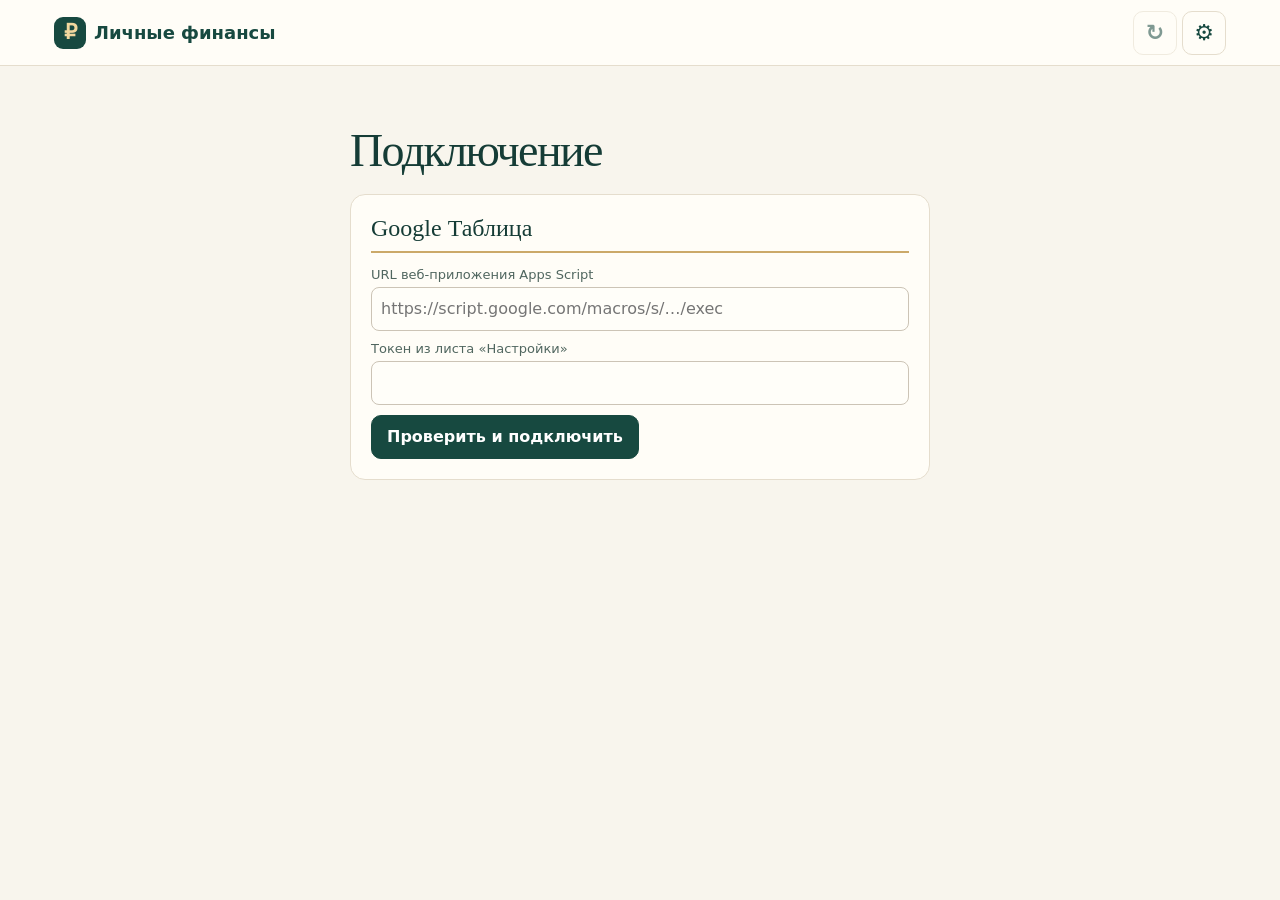
==== site/index.html @ c0ab0c20 "Build personal finance tracker" ====
<!doctype html>
<html lang="ru">
<head>
  <meta charset="utf-8">
  <meta name="viewport" content="width=device-width,initial-scale=1,viewport-fit=cover">
  <meta name="theme-color" content="#f8f5ed">
  <meta name="apple-mobile-web-app-capable" content="yes">
  <meta name="apple-mobile-web-app-status-bar-style" content="default">
  <meta name="apple-mobile-web-app-title" content="Личные финансы">
  <meta name="referrer" content="no-referrer">
  <link rel="manifest" href="./manifest.webmanifest">
  <link rel="apple-touch-icon" href="./assets/icons/apple.png">
  <link rel="icon" href="./assets/icons/icon-192.png">
  <link rel="stylesheet" href="./assets/styles.css">
  <title>Личные финансы</title>
  <script defer src="./vendor/papaparse.min.js"></script>
  <script defer src="./vendor/xlsx.full.min.js"></script>
  <script type="module" src="./js/app.mjs"></script>
</head>
<body>
  <header class="topbar">
    <div class="top-inner">
      <a href="#dashboard" class="brand"><span class="brand-icon" aria-hidden="true">₽</span> Личные финансы</a>
      <div class="top-actions">
        <span id="sync-status" role="status"></span>
        <button id="refresh" class="ghost" aria-label="Обновить" title="Обновить">↻</button>
        <button id="settings" class="ghost" aria-label="Настройки" title="Настройки">⚙</button>
      </div>
    </div>
  </header>
  <main id="app"></main>
  <nav id="nav" aria-label="Основная навигация" hidden></nav>
  <div id="notice" role="status" aria-live="polite" hidden></div>
  <noscript>Для работы приложения включите JavaScript.</noscript>
</body>
</html>
---- site/assets/styles.css ----
:root {
  color-scheme: light;
  --bg:#f8f5ed; --card:#fffdf7; --ink:#153c36; --dim:#50665f;
  --green:#174940; --gold:#b38a46; --line:#e5ddcd; --warn:#9c3f2d;
  font-family: system-ui, sans-serif;
  background:var(--bg);
  color:var(--ink);
}
* { box-sizing:border-box; }
[hidden] { display:none !important; }
body { margin:0; overscroll-behavior:none; }
html { overscroll-behavior:none; }
a { color:var(--green); }
button,input,select { font:inherit; font-size:16px; }
button,a,input,select { touch-action:manipulation; }
button,.button { display:inline-flex; align-items:center; justify-content:center; min-height:44px; padding:0 15px; border:1px solid var(--green); border-radius:10px; color:white; background:var(--green); text-decoration:none; cursor:pointer; font-weight:600; }
button:disabled { opacity:.55; cursor:wait; }
.secondary,.ghost { background:transparent; color:var(--green); border-color:var(--line); }
.ghost { width:44px; padding:0; font-size:22px; }
button:focus-visible,a:focus-visible,summary:focus-visible,input:focus-visible,select:focus-visible { outline:2px solid var(--gold); outline-offset:3px; }
.topbar { background:var(--card); border-bottom:1px solid var(--line); padding-top:env(safe-area-inset-top); }
.top-inner { min-height:65px; max-width:1200px; margin:auto; padding:0 max(14px,env(safe-area-inset-right)) 0 max(14px,env(safe-area-inset-left)); display:flex; align-items:center; justify-content:space-between; gap:6px; }
.brand { display:flex; align-items:center; gap:8px; text-decoration:none; font-size:15px; font-weight:750; min-height:44px; }
.brand-icon { display:grid; place-items:center; width:32px; height:32px; border-radius:9px; background:var(--green); color:#f1d79e; font-family:Georgia,serif; font-weight:700; font-size:21px; }
.top-actions { display:flex; align-items:center; gap:5px; }
#sync-status { color:var(--dim); font-size:11px; max-width:90px; text-align:right; }
main { max-width:1200px; margin:auto; padding:22px max(14px,env(safe-area-inset-right)) calc(105px + env(safe-area-inset-bottom)) max(14px,env(safe-area-inset-left)); }
h1,h2,h3,p { margin:0; }
h1,h2 { font-family:Georgia,serif; }
h1 { font-size:clamp(30px,5vw,46px); font-weight:500; letter-spacing:-.035em; line-height:1.08; }
h2 { font-size:24px; font-weight:500; }
h3 { font-size:17px; }
p { line-height:1.5; }
small,.muted { color:var(--dim); }
.heading { display:flex; gap:14px; flex-wrap:wrap; justify-content:space-between; align-items:center; margin-bottom:18px; }
.section { margin:16px 0; padding:16px; background:var(--card); border:1px solid var(--line); border-radius:15px; min-width:0; }
.section-title { margin-bottom:14px; padding-bottom:9px; border-bottom:2px solid #cba969; }
.grid,.kpis,.fields { display:grid; gap:12px; }
.grid,.fields { grid-template-columns:repeat(auto-fit,minmax(min(100%,240px),1fr)); }
.kpis { grid-template-columns:repeat(2,minmax(0,1fr)); margin:16px 0; }
.kpi { padding:14px; border:1px solid var(--line); border-radius:14px; background:var(--card); }
.kpi strong { font-size:clamp(17px,4.6vw,29px); font-variant-numeric:tabular-nums; display:block; margin-top:8px; overflow-wrap:anywhere; }
.kpi.primary { color:#fffcf0; background:var(--green); border-color:var(--green); }
.kpi.primary .muted { color:#dbe8da; }
.field { display:grid; gap:5px; min-width:0; font-size:13px; color:var(--dim); }
input:not([type=checkbox]),select { width:100%; min-height:44px; min-width:0; border:1px solid #ccc4b6; padding:8px 9px; border-radius:8px; color:var(--ink); background:#fffef9; }
input[type=checkbox] { width:19px; height:19px; accent-color:var(--green); }
.check { min-height:44px; display:flex; align-items:center; gap:7px; }
.fields + .actions,.section p + .actions { margin-top:14px; }
.actions { display:flex; align-items:center; flex-wrap:wrap; gap:8px; }
.stack { display:grid; gap:10px; }
.scroll { overflow-x:auto; overscroll-behavior-x:contain; }
table { border-collapse:collapse; width:100%; text-align:left; }
th,td { padding:10px 8px; border-bottom:1px solid var(--line); vertical-align:middle; }
th { font-size:12px; color:var(--dim); font-weight:650; }
td.money,th.money { text-align:right; white-space:nowrap; font-variant-numeric:tabular-nums; }
td.description { min-width:180px; overflow-wrap:anywhere; }
td select { min-width:175px; }
td input[type=number] { min-width:88px; }
tr.unclassified { background:#fff2cf; }
tr.over, .negative { color:var(--warn); }
summary { min-height:44px; display:list-item; align-content:center; cursor:pointer; }
.category { display:grid; grid-template-columns:minmax(0,1fr) auto auto; align-items:center; gap:8px; }
.subline { display:flex; justify-content:space-between; gap:8px; padding:6px 0 6px 12px; color:var(--dim); }
progress { width:100%; accent-color:var(--green); height:8px; margin:.25rem 0; }
.details { border-bottom:1px solid var(--line); padding:5px 0 9px; }
.details summary { display:block; }
.details summary::-webkit-details-marker { display:none; }
.details summary .category::before { content:'›'; position:absolute; transform:translateX(-12px); color:var(--gold); }
.details summary { padding-left:12px; }
.details[open] summary .category::before { content:'⌄'; }
.status-chip { display:inline-block; padding:3px 7px; border-radius:5px; background:#efeddf; font-size:12px; }
.drop { min-height:135px; display:grid; place-items:center; gap:8px; padding:22px 12px; text-align:center; border:2px dashed #c9ad78; border-radius:12px; background:#fcf7e9; }
.drop.over { background:#f1ebd9; }
.drop input { max-width:420px; }
#nav { position:fixed; bottom:0; left:0; right:0; z-index:2; display:flex; justify-content:center; background:var(--card); border-top:1px solid var(--line); padding:4px env(safe-area-inset-right) calc(4px + env(safe-area-inset-bottom)) env(safe-area-inset-left); }
#nav a { flex:1; max-width:150px; min-height:52px; color:var(--dim); text-decoration:none; display:flex; flex-direction:column; align-items:center; justify-content:center; gap:3px; font-size:10px; font-weight:650; text-align:center; overflow-wrap:anywhere; }
#nav a[aria-current=page] { color:var(--green); background:#f0eddf; border-radius:10px; }
#nav svg { width:20px; height:20px; fill:none; stroke:currentColor; stroke-width:1.65; stroke-linecap:round; stroke-linejoin:round; }
#notice { position:fixed; z-index:3; bottom:calc(73px + env(safe-area-inset-bottom)); inset-inline:12px; max-width:580px; margin:auto; padding:12px 16px; border-radius:10px; color:#fff; background:var(--green); box-shadow:0 4px 15px #153c3622; }
#notice.error { background:#8c3929; }
.connect { max-width:580px; margin:25px auto; }
.install { border-left:3px solid var(--gold); padding-left:9px; font-size:13px; margin-top:12px; }
@media(min-width:740px) {
  main { padding-top:35px; }
  .section { padding:20px; }
  .kpis { grid-template-columns:repeat(4,minmax(0,1fr)); }
  .brand { font-size:18px; }
  #sync-status { font-size:13px; max-width:none; }
  #nav a { font-size:12px; }
}
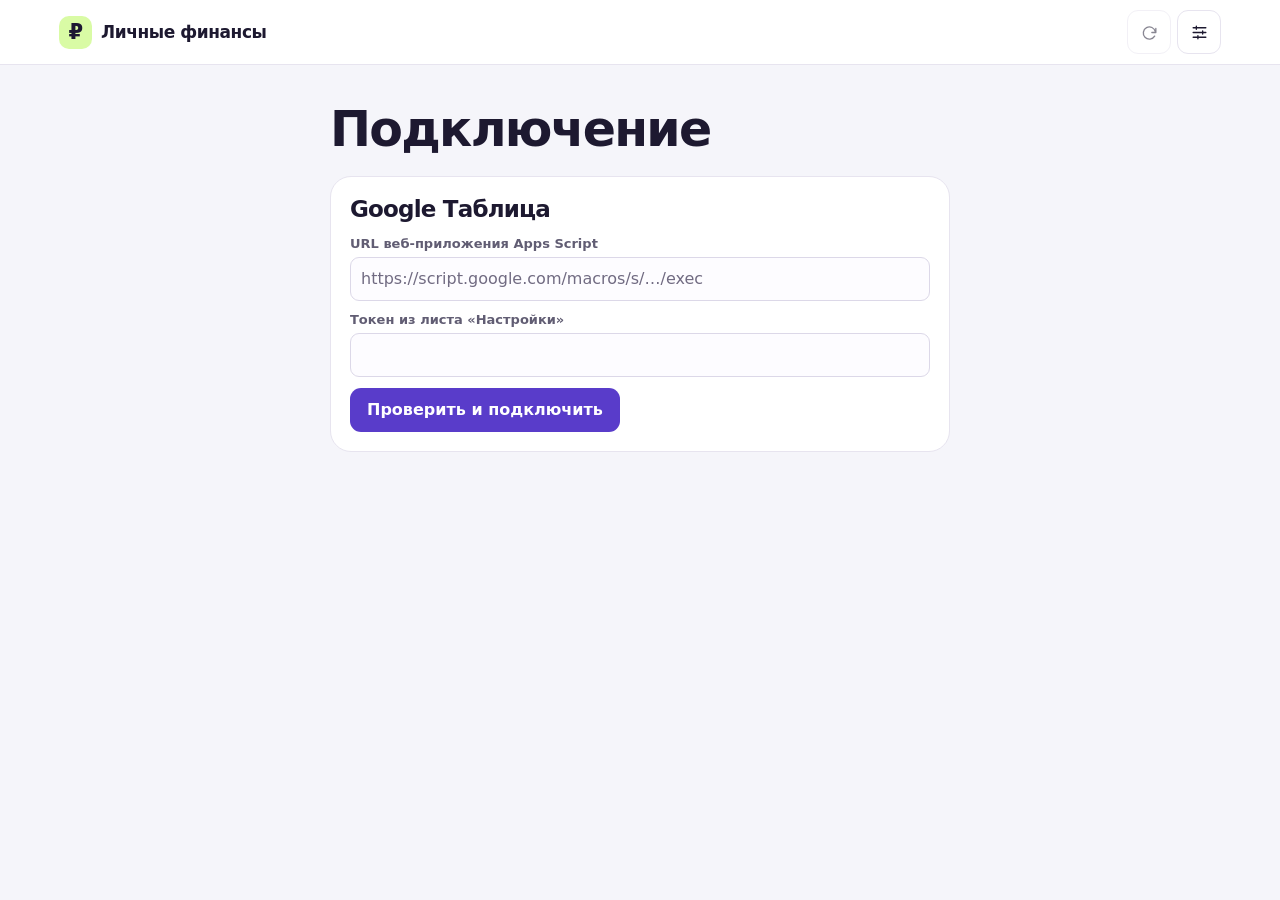
==== commit bf899a35: "Redesign personal finance app across desktop and mobile" ====
--- a/site/index.html
+++ b/site/index.html
@@ -3,7 +3,7 @@
 <head>
   <meta charset="utf-8">
   <meta name="viewport" content="width=device-width,initial-scale=1,viewport-fit=cover">
-  <meta name="theme-color" content="#f8f5ed">
+  <meta name="theme-color" content="#f5f5fa">
   <meta name="apple-mobile-web-app-capable" content="yes">
   <meta name="apple-mobile-web-app-status-bar-style" content="default">
   <meta name="apple-mobile-web-app-title" content="Личные финансы">
@@ -23,8 +23,8 @@
       <a href="#dashboard" class="brand"><span class="brand-icon" aria-hidden="true">₽</span> Личные финансы</a>
       <div class="top-actions">
         <span id="sync-status" role="status"></span>
-        <button id="refresh" class="ghost" aria-label="Обновить" title="Обновить">↻</button>
-        <button id="settings" class="ghost" aria-label="Настройки" title="Настройки">⚙</button>
+        <button id="refresh" class="ghost" aria-label="Обновить" title="Обновить"><svg viewBox="0 0 24 24" aria-hidden="true"><path d="M20 7v5h-5m4.4-1a7.7 7.7 0 1 0-.9 5.6"/></svg></button>
+        <button id="settings" class="ghost" aria-label="Настройки" title="Настройки"><svg viewBox="0 0 24 24" aria-hidden="true"><path d="M4 6h16M4 12h16M4 18h16M8 4v4m8 2v4m-6 2v4"/></svg></button>
       </div>
     </div>
   </header>
--- a/site/assets/styles.css
+++ b/site/assets/styles.css
@@ -1,91 +1,193 @@
 :root {
-  color-scheme: light;
-  --bg:#f8f5ed; --card:#fffdf7; --ink:#153c36; --dim:#50665f;
-  --green:#174940; --gold:#b38a46; --line:#e5ddcd; --warn:#9c3f2d;
-  font-family: system-ui, sans-serif;
-  background:var(--bg);
-  color:var(--ink);
+  color-scheme:light;
+  --bg:#f5f5fa; --card:#fff; --ink:#1d1930; --dim:#615d73;
+  --accent:#593cca; --lavender:#eee9ff; --line:#e7e4ef;
+  --nav:#1d1833; --nav-text:#d4cee7; --mint:#d9fba5;
+  --positive:#176b52; --warn:#a73448; --radius:21px; --rail:224px;
+  font-family:Inter,system-ui,-apple-system,BlinkMacSystemFont,"Segoe UI",sans-serif;
+  font-synthesis:none;
+  background:var(--bg); color:var(--ink);
 }
 * { box-sizing:border-box; }
 [hidden] { display:none !important; }
+html { overscroll-behavior:none; }
 body { margin:0; overscroll-behavior:none; }
-html { overscroll-behavior:none; }
-a { color:var(--green); }
+a { color:var(--accent); }
 button,input,select { font:inherit; font-size:16px; }
 button,a,input,select { touch-action:manipulation; }
-button,.button { display:inline-flex; align-items:center; justify-content:center; min-height:44px; padding:0 15px; border:1px solid var(--green); border-radius:10px; color:white; background:var(--green); text-decoration:none; cursor:pointer; font-weight:600; }
-button:disabled { opacity:.55; cursor:wait; }
-.secondary,.ghost { background:transparent; color:var(--green); border-color:var(--line); }
-.ghost { width:44px; padding:0; font-size:22px; }
-button:focus-visible,a:focus-visible,summary:focus-visible,input:focus-visible,select:focus-visible { outline:2px solid var(--gold); outline-offset:3px; }
-.topbar { background:var(--card); border-bottom:1px solid var(--line); padding-top:env(safe-area-inset-top); }
-.top-inner { min-height:65px; max-width:1200px; margin:auto; padding:0 max(14px,env(safe-area-inset-right)) 0 max(14px,env(safe-area-inset-left)); display:flex; align-items:center; justify-content:space-between; gap:6px; }
-.brand { display:flex; align-items:center; gap:8px; text-decoration:none; font-size:15px; font-weight:750; min-height:44px; }
-.brand-icon { display:grid; place-items:center; width:32px; height:32px; border-radius:9px; background:var(--green); color:#f1d79e; font-family:Georgia,serif; font-weight:700; font-size:21px; }
-.top-actions { display:flex; align-items:center; gap:5px; }
-#sync-status { color:var(--dim); font-size:11px; max-width:90px; text-align:right; }
-main { max-width:1200px; margin:auto; padding:22px max(14px,env(safe-area-inset-right)) calc(105px + env(safe-area-inset-bottom)) max(14px,env(safe-area-inset-left)); }
+button,.button {
+  display:inline-flex; align-items:center; justify-content:center; gap:8px; min-height:44px;
+  padding:0 16px; border:1px solid transparent; border-radius:11px;
+  color:#fff; background:var(--accent); text-decoration:none; cursor:pointer; font-weight:680;
+}
+button:hover,.button:hover { filter:brightness(.94); }
+button:disabled { opacity:.52; cursor:wait; }
+.secondary,.ghost { background:var(--card); color:var(--ink); border-color:var(--line); }
+.ghost { width:44px; padding:0; flex:none; }
+.ghost svg { width:19px; height:19px; fill:none; stroke:currentColor; stroke-width:1.7; stroke-linecap:round; stroke-linejoin:round; }
+:where(button,a,summary,input,select):focus-visible { outline:2px solid var(--accent); outline-offset:3px; }
+.topbar { background:var(--nav); color:white; padding-top:env(safe-area-inset-top); }
+.top-inner {
+  min-height:65px; padding-inline:max(15px,env(safe-area-inset-left)) max(15px,env(safe-area-inset-right));
+  display:flex; align-items:center; justify-content:space-between; gap:8px;
+}
+.brand { color:white; display:inline-flex; align-items:center; gap:9px; text-decoration:none; min-height:44px; font-weight:750; letter-spacing:-.025em; font-size:15px; }
+.brand-icon { display:grid; place-items:center; flex:none; width:33px; height:33px; border-radius:10px; background:var(--mint); color:var(--nav); font-size:21px; font-weight:800; }
+.top-actions { display:flex; align-items:center; gap:6px; }
+.topbar .ghost { background:#322a4e; color:white; border-color:#473d61; }
+#sync-status { color:var(--nav-text); font-size:11px; max-width:76px; text-align:right; }
+#sync-status:not(:empty)::before { content:""; display:inline-block; width:6px; height:6px; border-radius:50%; background:#a388fb; margin-inline-end:5px; vertical-align:1px; }
+main { max-width:1220px; margin-inline:auto; padding:24px max(14px,env(safe-area-inset-left)) calc(93px + env(safe-area-inset-bottom)) max(14px,env(safe-area-inset-right)); }
 h1,h2,h3,p { margin:0; }
-h1,h2 { font-family:Georgia,serif; }
-h1 { font-size:clamp(30px,5vw,46px); font-weight:500; letter-spacing:-.035em; line-height:1.08; }
-h2 { font-size:24px; font-weight:500; }
+h1,h2,h3 { letter-spacing:-.035em; }
+h1 { font-size:clamp(32px,5vw,49px); font-weight:760; line-height:1.06; }
+h2 { font-size:clamp(19px,2vw,23px); font-weight:740; }
 h3 { font-size:17px; }
 p { line-height:1.5; }
 small,.muted { color:var(--dim); }
-.heading { display:flex; gap:14px; flex-wrap:wrap; justify-content:space-between; align-items:center; margin-bottom:18px; }
-.section { margin:16px 0; padding:16px; background:var(--card); border:1px solid var(--line); border-radius:15px; min-width:0; }
-.section-title { margin-bottom:14px; padding-bottom:9px; border-bottom:2px solid #cba969; }
-.grid,.kpis,.fields { display:grid; gap:12px; }
-.grid,.fields { grid-template-columns:repeat(auto-fit,minmax(min(100%,240px),1fr)); }
-.kpis { grid-template-columns:repeat(2,minmax(0,1fr)); margin:16px 0; }
-.kpi { padding:14px; border:1px solid var(--line); border-radius:14px; background:var(--card); }
-.kpi strong { font-size:clamp(17px,4.6vw,29px); font-variant-numeric:tabular-nums; display:block; margin-top:8px; overflow-wrap:anywhere; }
-.kpi.primary { color:#fffcf0; background:var(--green); border-color:var(--green); }
-.kpi.primary .muted { color:#dbe8da; }
-.field { display:grid; gap:5px; min-width:0; font-size:13px; color:var(--dim); }
-input:not([type=checkbox]),select { width:100%; min-height:44px; min-width:0; border:1px solid #ccc4b6; padding:8px 9px; border-radius:8px; color:var(--ink); background:#fffef9; }
-input[type=checkbox] { width:19px; height:19px; accent-color:var(--green); }
+.heading { display:flex; gap:12px 20px; flex-wrap:wrap; align-items:center; justify-content:space-between; margin-bottom:20px; }
+.section { margin:14px 0; padding:15px; background:var(--card); border:1px solid var(--line); border-radius:var(--radius); min-width:0; }
+.section-title { margin-bottom:14px; }
+.grid,.kpis,.fields { display:grid; gap:10px; }
+.grid,.fields { grid-template-columns:repeat(auto-fit,minmax(min(100%,215px),1fr)); }
+.kpis { grid-template-columns:repeat(2,minmax(0,1fr)); margin:14px 0; }
+.kpi { min-width:0; padding:14px; border:1px solid var(--line); border-radius:17px; background:var(--card); }
+.kpi strong { font-size:clamp(17px,4.8vw,28px); font-variant-numeric:tabular-nums; display:block; margin-top:7px; overflow-wrap:anywhere; letter-spacing:-.045em; line-height:1.13; }
+.kpi small { font-weight:650; }
+.kpi.positive { background:#eaf7eb; border-color:#dceee0; color:#175740; }
+.kpi.outflow { background:#f1ebff; border-color:#e9e0fa; color:#49319a; }
+.kpi.rate { grid-column:1/-1; }
+.hero {
+  position:relative; display:grid; gap:24px; isolation:isolate; overflow:hidden;
+  padding:23px 18px; border-radius:var(--radius); color:white; background:#2c2061;
+  background:linear-gradient(115deg,#261b56,#5035ad 88%); border:1px solid #443280;
+}
+.hero::before { content:""; width:370px; height:370px; position:absolute; z-index:-1; pointer-events:none;
+  right:-145px; top:-176px; border-radius:50%; border:1px solid #ffffff26;
+  box-shadow:0 0 0 32px #ffffff0b,0 0 0 65px #ffffff09,0 0 0 98px #ffffff07;
+}
+.hero h2 { color:#e8dfff; font-size:14px; font-weight:650; letter-spacing:0; }
+.hero-balance { display:block; margin-top:7px; font-size:clamp(32px,7vw,60px); letter-spacing:-.06em; line-height:1.04; font-variant-numeric:tabular-nums; overflow-wrap:anywhere; }
+.hero-period { display:block; margin-top:9px; color:#e0d6fb; }
+.flow { display:grid; gap:10px; align-content:center; }
+.flow-row { display:grid; gap:5px; }
+.flow-label { display:flex; justify-content:space-between; gap:8px; font-size:13px; }
+.flow-label strong { font-variant-numeric:tabular-nums; text-align:right; }
+.flow-track { height:7px; background:#ffffff2b; border-radius:20px; overflow:hidden; }
+.flow-track span { display:block; height:100%; border-radius:inherit; background:var(--mint); }
+.flow-row:last-child .flow-track span { background:#c7b4ff; }
+.field { display:grid; gap:6px; min-width:0; font-size:13px; color:var(--dim); font-weight:640; }
+input:not([type=checkbox]),select {
+  width:100%; min-height:44px; min-width:0; border:1px solid #dcd8e8; padding:8px 10px; border-radius:9px;
+  color:var(--ink); background:#fdfcff; font-weight:435;
+}
+input::placeholder { color:#716b82; }
+input[type=checkbox] { width:19px; height:19px; accent-color:var(--accent); }
 .check { min-height:44px; display:flex; align-items:center; gap:7px; }
-.fields + .actions,.section p + .actions { margin-top:14px; }
 .actions { display:flex; align-items:center; flex-wrap:wrap; gap:8px; }
-.stack { display:grid; gap:10px; }
+.fields + .actions,.section p + .actions { margin-top:12px; }
+.stack { display:grid; gap:11px; }
+.filter-toolbar { display:flex; flex-wrap:wrap; align-items:end; gap:10px; }
+.filter-toolbar .fields { flex:1 1 300px; grid-template-columns:repeat(auto-fit,minmax(min(100%,133px),1fr)); }
+.filter-toolbar .actions { margin:0; }
+.filter-shell { margin:0 0 14px; }
+.filter-shell summary { font-size:14px; font-weight:680; }
+.filter-shell form { padding-top:9px; }
 .scroll { overflow-x:auto; overscroll-behavior-x:contain; }
-table { border-collapse:collapse; width:100%; text-align:left; }
-th,td { padding:10px 8px; border-bottom:1px solid var(--line); vertical-align:middle; }
-th { font-size:12px; color:var(--dim); font-weight:650; }
+table { border-collapse:separate; border-spacing:0; width:100%; text-align:left; }
+th,td { padding:9px 8px; border-bottom:1px solid var(--line); vertical-align:middle; }
+th { font-size:12px; color:var(--dim); font-weight:700; background:#f7f6fb; white-space:nowrap; }
+th:first-child { border-top-left-radius:9px; }
+th:last-child { border-top-right-radius:9px; }
+tbody tr:last-child td { border-bottom:0; }
 td.money,th.money { text-align:right; white-space:nowrap; font-variant-numeric:tabular-nums; }
-td.description { min-width:180px; overflow-wrap:anywhere; }
-td select { min-width:175px; }
+td.description { min-width:165px; overflow-wrap:anywhere; }
+td select { min-width:169px; }
 td input[type=number] { min-width:88px; }
-tr.unclassified { background:#fff2cf; }
-tr.over, .negative { color:var(--warn); }
+td.money.incoming { color:var(--positive); font-weight:650; }
+tr.unclassified { background:#fff8e8; }
+tr.over,.negative { color:var(--warn); }
 summary { min-height:44px; display:list-item; align-content:center; cursor:pointer; }
 .category { display:grid; grid-template-columns:minmax(0,1fr) auto auto; align-items:center; gap:8px; }
-.subline { display:flex; justify-content:space-between; gap:8px; padding:6px 0 6px 12px; color:var(--dim); }
-progress { width:100%; accent-color:var(--green); height:8px; margin:.25rem 0; }
-.details { border-bottom:1px solid var(--line); padding:5px 0 9px; }
-.details summary { display:block; }
+.category small { min-width:40px; text-align:right; }
+.subline { display:flex; justify-content:space-between; align-items:baseline; gap:10px; padding:8px 0; color:var(--dim); border-bottom:1px solid var(--line); font-size:14px; }
+.subline strong { color:var(--ink); text-align:right; overflow-wrap:anywhere; }
+.subline:last-child { border-bottom:0; }
+progress { width:100%; accent-color:var(--accent); height:8px; margin:.3rem 0; }
+.details { border-bottom:1px solid var(--line); padding:3px 0 8px; }
+.details summary { display:block; padding-left:13px; }
 .details summary::-webkit-details-marker { display:none; }
-.details summary .category::before { content:'›'; position:absolute; transform:translateX(-12px); color:var(--gold); }
-.details summary { padding-left:12px; }
-.details[open] summary .category::before { content:'⌄'; }
-.status-chip { display:inline-block; padding:3px 7px; border-radius:5px; background:#efeddf; font-size:12px; }
-.drop { min-height:135px; display:grid; place-items:center; gap:8px; padding:22px 12px; text-align:center; border:2px dashed #c9ad78; border-radius:12px; background:#fcf7e9; }
-.drop.over { background:#f1ebd9; }
-.drop input { max-width:420px; }
-#nav { position:fixed; bottom:0; left:0; right:0; z-index:2; display:flex; justify-content:center; background:var(--card); border-top:1px solid var(--line); padding:4px env(safe-area-inset-right) calc(4px + env(safe-area-inset-bottom)) env(safe-area-inset-left); }
-#nav a { flex:1; max-width:150px; min-height:52px; color:var(--dim); text-decoration:none; display:flex; flex-direction:column; align-items:center; justify-content:center; gap:3px; font-size:10px; font-weight:650; text-align:center; overflow-wrap:anywhere; }
-#nav a[aria-current=page] { color:var(--green); background:#f0eddf; border-radius:10px; }
-#nav svg { width:20px; height:20px; fill:none; stroke:currentColor; stroke-width:1.65; stroke-linecap:round; stroke-linejoin:round; }
-#notice { position:fixed; z-index:3; bottom:calc(73px + env(safe-area-inset-bottom)); inset-inline:12px; max-width:580px; margin:auto; padding:12px 16px; border-radius:10px; color:#fff; background:var(--green); box-shadow:0 4px 15px #153c3622; }
-#notice.error { background:#8c3929; }
-.connect { max-width:580px; margin:25px auto; }
-.install { border-left:3px solid var(--gold); padding-left:9px; font-size:13px; margin-top:12px; }
-@media(min-width:740px) {
-  main { padding-top:35px; }
-  .section { padding:20px; }
-  .kpis { grid-template-columns:repeat(4,minmax(0,1fr)); }
-  .brand { font-size:18px; }
-  #sync-status { font-size:13px; max-width:none; }
-  #nav a { font-size:12px; }
+.details summary .category::before { content:"›"; position:absolute; transform:translateX(-13px); color:var(--accent); }
+.details[open] summary .category::before { content:"⌄"; }
+.details .subline { margin-left:13px; }
+.status-chip { display:inline-block; padding:4px 8px; border-radius:8px; background:var(--lavender); color:#4b317f; font-size:12px; font-weight:650; }
+.drop { min-height:180px; display:grid; place-items:center; gap:8px; padding:22px 12px; text-align:center; border:2px dashed #c8b8ef; border-radius:15px; background:#f8f5ff; }
+.drop.over { background:var(--lavender); }
+.drop-icon { display:grid; place-items:center; width:43px; height:43px; border-radius:13px; background:var(--lavender); color:var(--accent); font-size:23px; font-weight:700; }
+.drop input { max-width:450px; }
+.drop input::file-selector-button { border:0; border-radius:7px; background:var(--lavender); color:#392782; padding:7px 9px; margin-right:9px; font:inherit; cursor:pointer; }
+#category-rules > summary { font-size:17px; font-weight:730; }
+.rule-forms { display:grid; gap:16px; padding-top:9px; }
+.rule-block { padding:13px; border:1px solid var(--line); background:#faf9fd; border-radius:14px; min-width:0; }
+.rule-block > .actions { margin-top:12px; }
+.preview-counts { display:flex; gap:7px; flex-wrap:wrap; margin-bottom:12px; }
+.preview-counts span { background:#f3effb; color:#483576; border-radius:8px; padding:5px 8px; font-size:13px; }
+#nav { position:fixed; bottom:0; inset-inline:0; z-index:2; display:flex; justify-content:center; background:var(--card); border-top:1px solid var(--line); padding:4px env(safe-area-inset-right) calc(4px + env(safe-area-inset-bottom)) env(safe-area-inset-left); }
+#nav a { flex:1; max-width:150px; min-height:52px; color:var(--dim); text-decoration:none; display:flex; flex-direction:column; align-items:center; justify-content:center; gap:3px; font-size:10px; font-weight:700; text-align:center; min-width:0; }
+#nav a[aria-current=page] { color:#4725a5; background:var(--lavender); border-radius:10px; }
+#nav svg { flex:none; width:19px; height:19px; fill:none; stroke:currentColor; stroke-width:1.65; stroke-linecap:round; stroke-linejoin:round; }
+#notice { position:fixed; z-index:3; bottom:calc(73px + env(safe-area-inset-bottom)); inset-inline:12px; max-width:580px; margin:auto; padding:12px 16px; border-radius:12px; color:#fff; background:var(--nav); box-shadow:0 5px 20px #211b3f24; }
+#notice.error { background:#8e2c40; }
+.connect { max-width:620px; margin:12px auto; }
+.connect .section { margin-top:20px; }
+.install { border-left:3px solid var(--accent); padding-left:9px; font-size:13px; margin-top:12px; }
+@media(min-width:600px) {
+  main { padding-inline:24px; }
+  .section { padding:19px; }
+  .hero { grid-template-columns:1.2fr 1fr; padding:25px 24px; }
+  .kpis { grid-template-columns:repeat(3,minmax(0,1fr)); }
+  .kpi.rate { grid-column:auto; }
 }
+@media(min-width:920px) {
+  body:has(#nav:not([hidden])) { padding-left:var(--rail); }
+  body:has(#nav:not([hidden]))::before { content:""; position:fixed; inset:0 auto 0 0; width:var(--rail); background:var(--nav); }
+  .topbar { background:var(--card); color:var(--ink); border-bottom:1px solid var(--line); }
+  .top-inner { padding-inline:29px; min-height:64px; max-width:1220px; margin:auto; }
+  .topbar .ghost { background:var(--card); color:var(--ink); border-color:var(--line); }
+  .brand { color:var(--ink); font-size:17px; }
+  body:has(#nav:not([hidden])) .brand { color:white; position:fixed; left:20px; top:16px; z-index:3; }
+  body:has(#nav:not([hidden])) .top-inner { justify-content:flex-end; }
+  #sync-status { color:var(--dim); font-size:13px; max-width:none; margin-right:8px; }
+  main { padding:27px 29px 32px; }
+  #nav { inset:80px auto auto 0; width:var(--rail); padding:0 12px; border:0; background:transparent; flex-direction:column; gap:4px; }
+  #nav a { flex:auto; max-width:none; min-height:47px; padding:0 13px; flex-direction:row; justify-content:flex-start; gap:11px; color:var(--nav-text); text-align:left; font-size:14px; }
+  #nav a:hover { background:#32284d; }
+  #nav a[aria-current=page] { color:white; background:#49327d; }
+  #nav a[aria-current=page] svg { color:#d9c5ff; }
+  .hero { min-height:177px; padding:25px 29px; gap:35px; }
+  .kpi { padding:16px; }
+  .rule-forms { grid-template-columns:repeat(2,minmax(0,1fr)); }
+  #notice { bottom:20px; left:calc(var(--rail) + 12px); }
+}
+.results-count { margin:10px 0; font-size:13px; }
+@media(max-width:599px) {
+  .transaction-list { overflow:visible; }
+  .transaction-list thead { position:absolute; width:1px; height:1px; overflow:hidden; clip-path:inset(50%); }
+  .transaction-list table,.transaction-list tbody { display:block; }
+  .transaction-list tr {
+    display:grid; grid-template-columns:minmax(0,1fr) auto; gap:7px 9px;
+    margin-bottom:8px; padding:10px; border:1px solid var(--line); border-radius:12px;
+  }
+  .transaction-list td { min-width:0; padding:0; border:0; }
+  .transaction-list td:nth-child(1) { color:var(--dim); font-size:12px; }
+  .transaction-list td:nth-child(2) { grid-column:1/-1; grid-row:2; }
+  .transaction-list td:nth-child(3) { grid-column:2; grid-row:1; font-size:14px; }
+  .transaction-list td:nth-child(n+4) { grid-column:1/-1; }
+  .transaction-list td:empty { display:none; }
+  .transaction-list td select { min-width:0; }
+}
+.filter-shell:not([open]) { padding-block:0; }
+progress { appearance:none; border:0; border-radius:12px; background:var(--lavender); }
+progress::-webkit-progress-bar { background:var(--lavender); border-radius:12px; }
+progress::-webkit-progress-value { background:var(--accent); border-radius:12px; }
+progress::-moz-progress-bar { background:var(--accent); border-radius:12px; }
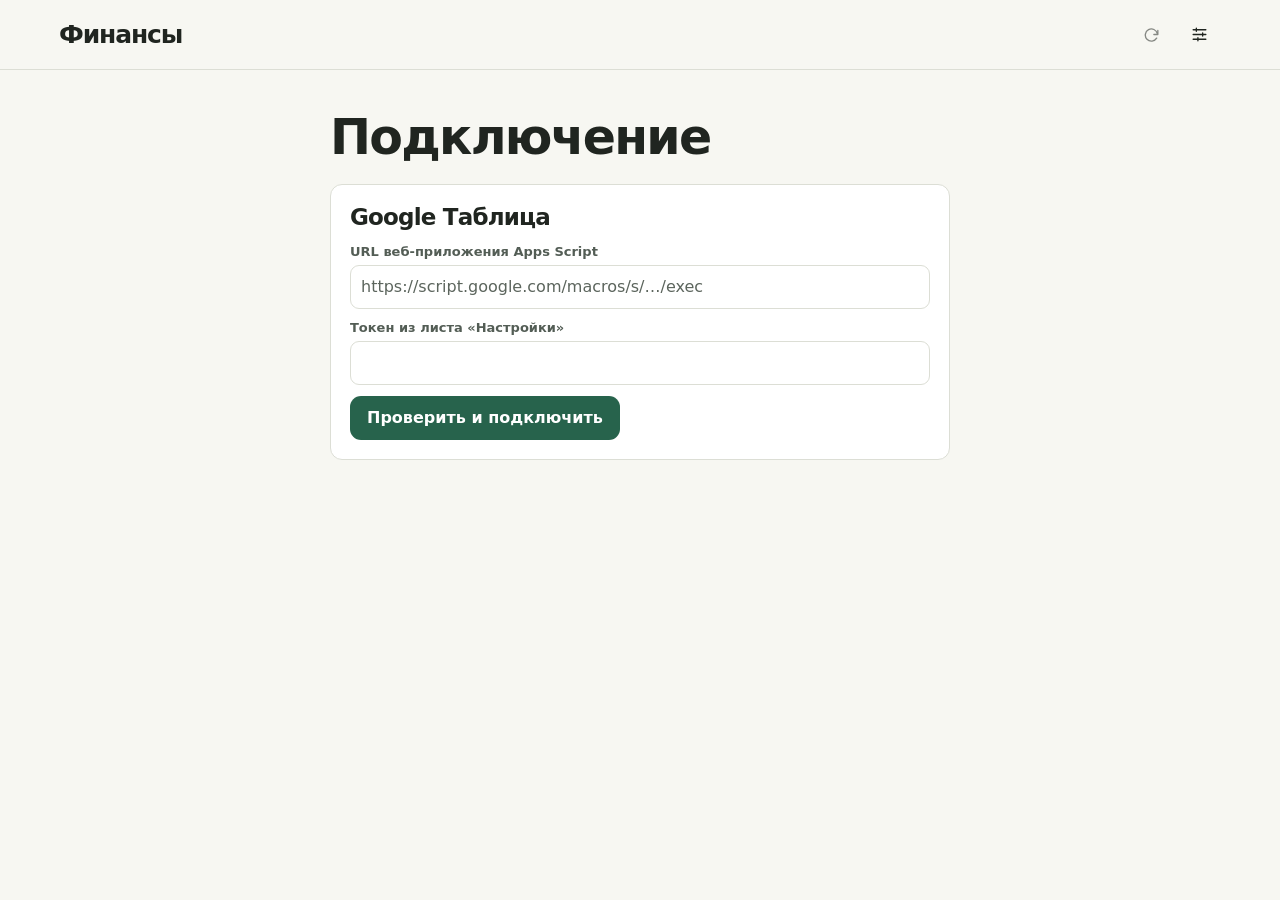
==== commit 93ca7398: "Implement the selected minimal green design" ====
--- a/site/index.html
+++ b/site/index.html
@@ -3,7 +3,7 @@
 <head>
   <meta charset="utf-8">
   <meta name="viewport" content="width=device-width,initial-scale=1,viewport-fit=cover">
-  <meta name="theme-color" content="#f5f5fa">
+  <meta name="theme-color" content="#f7f7f2">
   <meta name="apple-mobile-web-app-capable" content="yes">
   <meta name="apple-mobile-web-app-status-bar-style" content="default">
   <meta name="apple-mobile-web-app-title" content="Личные финансы">
@@ -20,7 +20,8 @@
 <body>
   <header class="topbar">
     <div class="top-inner">
-      <a href="#dashboard" class="brand"><span class="brand-icon" aria-hidden="true">₽</span> Личные финансы</a>
+      <a href="#dashboard" class="brand">Финансы</a>
+      <nav id="nav" aria-label="Основная навигация" hidden></nav>
       <div class="top-actions">
         <span id="sync-status" role="status"></span>
         <button id="refresh" class="ghost" aria-label="Обновить" title="Обновить"><svg viewBox="0 0 24 24" aria-hidden="true"><path d="M20 7v5h-5m4.4-1a7.7 7.7 0 1 0-.9 5.6"/></svg></button>
@@ -29,7 +30,6 @@
     </div>
   </header>
   <main id="app"></main>
-  <nav id="nav" aria-label="Основная навигация" hidden></nav>
   <div id="notice" role="status" aria-live="polite" hidden></div>
   <noscript>Для работы приложения включите JavaScript.</noscript>
 </body>
--- a/site/assets/styles.css
+++ b/site/assets/styles.css
@@ -1,9 +1,8 @@
 :root {
   color-scheme:light;
-  --bg:#f5f5fa; --card:#fff; --ink:#1d1930; --dim:#615d73;
-  --accent:#593cca; --lavender:#eee9ff; --line:#e7e4ef;
-  --nav:#1d1833; --nav-text:#d4cee7; --mint:#d9fba5;
-  --positive:#176b52; --warn:#a73448; --radius:21px; --rail:224px;
+  --bg:#f7f7f2; --card:#fff; --ink:#202520; --dim:#535d55;
+  --accent:#27634c; --tint:#e9f0e9; --line:#dcded5;
+  --positive:#27634c; --warn:#a73448; --radius:12px;
   font-family:Inter,system-ui,-apple-system,BlinkMacSystemFont,"Segoe UI",sans-serif;
   font-synthesis:none;
   background:var(--bg); color:var(--ink);
@@ -26,17 +25,16 @@
 .ghost { width:44px; padding:0; flex:none; }
 .ghost svg { width:19px; height:19px; fill:none; stroke:currentColor; stroke-width:1.7; stroke-linecap:round; stroke-linejoin:round; }
 :where(button,a,summary,input,select):focus-visible { outline:2px solid var(--accent); outline-offset:3px; }
-.topbar { background:var(--nav); color:white; padding-top:env(safe-area-inset-top); }
+.topbar { border-bottom:1px solid var(--line); padding-top:env(safe-area-inset-top); }
 .top-inner {
   min-height:65px; padding-inline:max(15px,env(safe-area-inset-left)) max(15px,env(safe-area-inset-right));
   display:flex; align-items:center; justify-content:space-between; gap:8px;
 }
-.brand { color:white; display:inline-flex; align-items:center; gap:9px; text-decoration:none; min-height:44px; font-weight:750; letter-spacing:-.025em; font-size:15px; }
-.brand-icon { display:grid; place-items:center; flex:none; width:33px; height:33px; border-radius:10px; background:var(--mint); color:var(--nav); font-size:21px; font-weight:800; }
-.top-actions { display:flex; align-items:center; gap:6px; }
-.topbar .ghost { background:#322a4e; color:white; border-color:#473d61; }
-#sync-status { color:var(--nav-text); font-size:11px; max-width:76px; text-align:right; }
-#sync-status:not(:empty)::before { content:""; display:inline-block; width:6px; height:6px; border-radius:50%; background:#a388fb; margin-inline-end:5px; vertical-align:1px; }
+.brand { color:var(--ink); display:inline-flex; align-items:center; text-decoration:none; min-height:44px; font-weight:760; letter-spacing:-.045em; font-size:25px; }
+.top-actions { display:flex; align-items:center; gap:4px; }
+.topbar .ghost { background:transparent; border-color:transparent; }
+#sync-status { color:var(--dim); font-size:11px; max-width:76px; text-align:right; }
+#sync-status:not(:empty)::before { content:""; display:inline-block; width:6px; height:6px; border-radius:50%; background:var(--accent); margin-inline-end:5px; vertical-align:1px; }
 main { max-width:1220px; margin-inline:auto; padding:24px max(14px,env(safe-area-inset-left)) calc(93px + env(safe-area-inset-bottom)) max(14px,env(safe-area-inset-right)); }
 h1,h2,h3,p { margin:0; }
 h1,h2,h3 { letter-spacing:-.035em; }
@@ -51,37 +49,18 @@
 .grid,.kpis,.fields { display:grid; gap:10px; }
 .grid,.fields { grid-template-columns:repeat(auto-fit,minmax(min(100%,215px),1fr)); }
 .kpis { grid-template-columns:repeat(2,minmax(0,1fr)); margin:14px 0; }
-.kpi { min-width:0; padding:14px; border:1px solid var(--line); border-radius:17px; background:var(--card); }
+.kpi { min-width:0; padding:14px; border:1px solid var(--line); border-radius:var(--radius); background:var(--card); }
 .kpi strong { font-size:clamp(17px,4.8vw,28px); font-variant-numeric:tabular-nums; display:block; margin-top:7px; overflow-wrap:anywhere; letter-spacing:-.045em; line-height:1.13; }
 .kpi small { font-weight:650; }
 .kpi.positive { background:#eaf7eb; border-color:#dceee0; color:#175740; }
-.kpi.outflow { background:#f1ebff; border-color:#e9e0fa; color:#49319a; }
+.kpi.outflow { background:#eef1ea; border-color:#e0e5d9; color:#325441; }
 .kpi.rate { grid-column:1/-1; }
-.hero {
-  position:relative; display:grid; gap:24px; isolation:isolate; overflow:hidden;
-  padding:23px 18px; border-radius:var(--radius); color:white; background:#2c2061;
-  background:linear-gradient(115deg,#261b56,#5035ad 88%); border:1px solid #443280;
-}
-.hero::before { content:""; width:370px; height:370px; position:absolute; z-index:-1; pointer-events:none;
-  right:-145px; top:-176px; border-radius:50%; border:1px solid #ffffff26;
-  box-shadow:0 0 0 32px #ffffff0b,0 0 0 65px #ffffff09,0 0 0 98px #ffffff07;
-}
-.hero h2 { color:#e8dfff; font-size:14px; font-weight:650; letter-spacing:0; }
-.hero-balance { display:block; margin-top:7px; font-size:clamp(32px,7vw,60px); letter-spacing:-.06em; line-height:1.04; font-variant-numeric:tabular-nums; overflow-wrap:anywhere; }
-.hero-period { display:block; margin-top:9px; color:#e0d6fb; }
-.flow { display:grid; gap:10px; align-content:center; }
-.flow-row { display:grid; gap:5px; }
-.flow-label { display:flex; justify-content:space-between; gap:8px; font-size:13px; }
-.flow-label strong { font-variant-numeric:tabular-nums; text-align:right; }
-.flow-track { height:7px; background:#ffffff2b; border-radius:20px; overflow:hidden; }
-.flow-track span { display:block; height:100%; border-radius:inherit; background:var(--mint); }
-.flow-row:last-child .flow-track span { background:#c7b4ff; }
 .field { display:grid; gap:6px; min-width:0; font-size:13px; color:var(--dim); font-weight:640; }
 input:not([type=checkbox]),select {
-  width:100%; min-height:44px; min-width:0; border:1px solid #dcd8e8; padding:8px 10px; border-radius:9px;
-  color:var(--ink); background:#fdfcff; font-weight:435;
-}
-input::placeholder { color:#716b82; }
+  width:100%; min-height:44px; min-width:0; border:1px solid #dcded5; padding:8px 10px; border-radius:9px;
+  color:var(--ink); background:#fff; font-weight:435;
+}
+input::placeholder { color:#5c655d; }
 input[type=checkbox] { width:19px; height:19px; accent-color:var(--accent); }
 .check { min-height:44px; display:flex; align-items:center; gap:7px; }
 .actions { display:flex; align-items:center; flex-wrap:wrap; gap:8px; }
@@ -96,7 +75,7 @@
 .scroll { overflow-x:auto; overscroll-behavior-x:contain; }
 table { border-collapse:separate; border-spacing:0; width:100%; text-align:left; }
 th,td { padding:9px 8px; border-bottom:1px solid var(--line); vertical-align:middle; }
-th { font-size:12px; color:var(--dim); font-weight:700; background:#f7f6fb; white-space:nowrap; }
+th { font-size:12px; color:var(--dim); font-weight:700; background:#f1f3ee; white-space:nowrap; }
 th:first-child { border-top-left-radius:9px; }
 th:last-child { border-top-right-radius:9px; }
 tbody tr:last-child td { border-bottom:0; }
@@ -120,23 +99,24 @@
 .details summary .category::before { content:"›"; position:absolute; transform:translateX(-13px); color:var(--accent); }
 .details[open] summary .category::before { content:"⌄"; }
 .details .subline { margin-left:13px; }
-.status-chip { display:inline-block; padding:4px 8px; border-radius:8px; background:var(--lavender); color:#4b317f; font-size:12px; font-weight:650; }
-.drop { min-height:180px; display:grid; place-items:center; gap:8px; padding:22px 12px; text-align:center; border:2px dashed #c8b8ef; border-radius:15px; background:#f8f5ff; }
-.drop.over { background:var(--lavender); }
-.drop-icon { display:grid; place-items:center; width:43px; height:43px; border-radius:13px; background:var(--lavender); color:var(--accent); font-size:23px; font-weight:700; }
+.status-chip { display:inline-block; padding:4px 8px; border-radius:8px; background:var(--tint); color:#315642; font-size:12px; font-weight:650; }
+.drop { min-height:180px; display:grid; place-items:center; gap:8px; padding:22px 12px; text-align:center; border:2px dashed #9fb7a7; border-radius:15px; background:#f1f5f0; }
+.drop.over { background:var(--tint); }
+.drop-icon { display:grid; place-items:center; width:43px; height:43px; border-radius:13px; background:var(--tint); color:var(--accent); font-size:23px; font-weight:700; }
 .drop input { max-width:450px; }
-.drop input::file-selector-button { border:0; border-radius:7px; background:var(--lavender); color:#392782; padding:7px 9px; margin-right:9px; font:inherit; cursor:pointer; }
+.drop input::file-selector-button { border:0; border-radius:7px; background:var(--tint); color:#25503d; padding:7px 9px; margin-right:9px; font:inherit; cursor:pointer; }
 #category-rules > summary { font-size:17px; font-weight:730; }
 .rule-forms { display:grid; gap:16px; padding-top:9px; }
-.rule-block { padding:13px; border:1px solid var(--line); background:#faf9fd; border-radius:14px; min-width:0; }
+.rule-block { padding:13px; border:1px solid var(--line); background:#fafbf8; border-radius:14px; min-width:0; }
 .rule-block > .actions { margin-top:12px; }
 .preview-counts { display:flex; gap:7px; flex-wrap:wrap; margin-bottom:12px; }
-.preview-counts span { background:#f3effb; color:#483576; border-radius:8px; padding:5px 8px; font-size:13px; }
+.preview-counts span { background:#edf2eb; color:#315642; border-radius:8px; padding:5px 8px; font-size:13px; }
 #nav { position:fixed; bottom:0; inset-inline:0; z-index:2; display:flex; justify-content:center; background:var(--card); border-top:1px solid var(--line); padding:4px env(safe-area-inset-right) calc(4px + env(safe-area-inset-bottom)) env(safe-area-inset-left); }
 #nav a { flex:1; max-width:150px; min-height:52px; color:var(--dim); text-decoration:none; display:flex; flex-direction:column; align-items:center; justify-content:center; gap:3px; font-size:10px; font-weight:700; text-align:center; min-width:0; }
-#nav a[aria-current=page] { color:#4725a5; background:var(--lavender); border-radius:10px; }
+#nav a[aria-current=page] { color:#27634c; background:var(--tint); border-radius:10px; }
+#nav .nav-upload-label { display:none; }
 #nav svg { flex:none; width:19px; height:19px; fill:none; stroke:currentColor; stroke-width:1.65; stroke-linecap:round; stroke-linejoin:round; }
-#notice { position:fixed; z-index:3; bottom:calc(73px + env(safe-area-inset-bottom)); inset-inline:12px; max-width:580px; margin:auto; padding:12px 16px; border-radius:12px; color:#fff; background:var(--nav); box-shadow:0 5px 20px #211b3f24; }
+#notice { position:fixed; z-index:3; bottom:calc(73px + env(safe-area-inset-bottom)); inset-inline:12px; max-width:580px; margin:auto; padding:12px 16px; border-radius:12px; color:#fff; background:var(--ink); box-shadow:0 5px 20px #20252020; }
 #notice.error { background:#8e2c40; }
 .connect { max-width:620px; margin:12px auto; }
 .connect .section { margin-top:20px; }
@@ -144,30 +124,25 @@
 @media(min-width:600px) {
   main { padding-inline:24px; }
   .section { padding:19px; }
-  .hero { grid-template-columns:1.2fr 1fr; padding:25px 24px; }
   .kpis { grid-template-columns:repeat(3,minmax(0,1fr)); }
   .kpi.rate { grid-column:auto; }
 }
 @media(min-width:920px) {
-  body:has(#nav:not([hidden])) { padding-left:var(--rail); }
-  body:has(#nav:not([hidden]))::before { content:""; position:fixed; inset:0 auto 0 0; width:var(--rail); background:var(--nav); }
-  .topbar { background:var(--card); color:var(--ink); border-bottom:1px solid var(--line); }
-  .top-inner { padding-inline:29px; min-height:64px; max-width:1220px; margin:auto; }
-  .topbar .ghost { background:var(--card); color:var(--ink); border-color:var(--line); }
-  .brand { color:var(--ink); font-size:17px; }
-  body:has(#nav:not([hidden])) .brand { color:white; position:fixed; left:20px; top:16px; z-index:3; }
-  body:has(#nav:not([hidden])) .top-inner { justify-content:flex-end; }
-  #sync-status { color:var(--dim); font-size:13px; max-width:none; margin-right:8px; }
-  main { padding:27px 29px 32px; }
-  #nav { inset:80px auto auto 0; width:var(--rail); padding:0 12px; border:0; background:transparent; flex-direction:column; gap:4px; }
-  #nav a { flex:auto; max-width:none; min-height:47px; padding:0 13px; flex-direction:row; justify-content:flex-start; gap:11px; color:var(--nav-text); text-align:left; font-size:14px; }
-  #nav a:hover { background:#32284d; }
-  #nav a[aria-current=page] { color:white; background:#49327d; }
-  #nav a[aria-current=page] svg { color:#d9c5ff; }
-  .hero { min-height:177px; padding:25px 29px; gap:35px; }
-  .kpi { padding:16px; }
+  .top-inner { padding-inline:29px; min-height:69px; max-width:1220px; margin:auto; gap:22px; }
+  #sync-status { max-width:none; }
+  main { padding:30px 29px 40px; }
+  #nav { align-self:stretch; position:static; flex:1; justify-content:flex-start; gap:7px; padding:0; background:transparent; border:0; }
+  #nav a { position:relative; flex:0 0 auto; max-width:none; padding:0 10px; flex-direction:row; gap:6px; font-size:14px; }
+  #nav a[aria-current=page] { color:var(--accent); background:transparent; }
+  #nav a[aria-current=page]::after { content:""; position:absolute; bottom:0; left:10px; right:10px; height:3px; background:var(--accent); border-radius:3px 3px 0 0; }
+  #nav svg { display:none; }
+  #nav a[href="#import"] { align-self:center; min-height:44px; margin-left:auto; color:white; background:var(--accent); border-radius:8px; padding:0 13px; }
+  #nav a[href="#import"]::after { display:none; }
+  #nav a[href="#import"] span:first-of-type { display:none; }
+  #nav a .nav-upload-label { display:inline; }
+  #nav a[href="#import"][aria-current=page] { outline:1px solid var(--accent); outline-offset:3px; }
   .rule-forms { grid-template-columns:repeat(2,minmax(0,1fr)); }
-  #notice { bottom:20px; left:calc(var(--rail) + 12px); }
+  #notice { bottom:20px; }
 }
 .results-count { margin:10px 0; font-size:13px; }
 @media(max-width:599px) {
@@ -187,7 +162,52 @@
   .transaction-list td select { min-width:0; }
 }
 .filter-shell:not([open]) { padding-block:0; }
-progress { appearance:none; border:0; border-radius:12px; background:var(--lavender); }
-progress::-webkit-progress-bar { background:var(--lavender); border-radius:12px; }
+progress { appearance:none; border:0; border-radius:12px; background:var(--tint); }
+progress::-webkit-progress-bar { background:var(--tint); border-radius:12px; }
 progress::-webkit-progress-value { background:var(--accent); border-radius:12px; }
 progress::-moz-progress-bar { background:var(--accent); border-radius:12px; }
+.overview { padding-block:12px 26px; border-bottom:1px solid var(--line); }
+.overview-heading { display:flex; align-items:flex-start; justify-content:space-between; gap:12px; }
+.overview-heading h1 { font-size:clamp(23px,3.6vw,37px); font-weight:640; padding-top:5px; }
+.balance-value { display:block; margin-block:5px 18px; font-size:clamp(37px,7vw,80px); font-weight:750; letter-spacing:-.06em; line-height:1.04; font-variant-numeric:tabular-nums; overflow-wrap:anywhere; }
+.overview-totals { display:flex; gap:15px; flex-wrap:wrap; }
+.overview-totals > div { display:flex; flex-direction:column; gap:3px; }
+.overview-totals > div + div { border-left:1px solid var(--line); padding-left:15px; }
+.overview-totals span { color:var(--dim); font-size:14px; }
+.overview-totals strong { font-size:clamp(17px,3vw,26px); font-weight:650; font-variant-numeric:tabular-nums; }
+.overview-heading .filter-shell {
+  flex:0 0 auto; position:relative; padding:0; margin:0; border-radius:8px; background:transparent;
+}
+.overview-heading .filter-shell summary { padding-inline:9px; }
+.overview-heading .filter-shell form {
+  position:absolute; right:0; top:calc(100% + 6px); z-index:1; background:var(--card);
+  border:1px solid var(--line); border-radius:10px; padding:12px; width:min(480px,calc(100vw - 32px));
+}
+.overview-heading .filter-shell form .fields { grid-template-columns:repeat(auto-fit,minmax(min(100%,125px),1fr)); }
+.overview-columns,.overview-more { display:grid; grid-template-columns:minmax(0,1fr); }
+.overview-panel { padding-block:18px; min-width:0; }
+.overview-panel + .overview-panel,.overview-more { border-top:1px solid var(--line); }
+.overview-panel h2 { margin-bottom:7px; }
+.overview-panel .panel-note { color:var(--dim); font-size:13px; }
+.panel-heading { display:flex; justify-content:space-between; gap:6px 10px; flex-wrap:wrap; align-items:baseline; }
+.panel-heading a { display:inline-flex; align-items:center; min-height:44px; font-size:14px; font-weight:650; text-decoration:none; }
+.recent-list { list-style:none; padding:0; margin:0; }
+.recent-list li { display:grid; grid-template-columns:auto minmax(0,1fr) auto; gap:9px; align-items:center; padding:10px 0; border-bottom:1px solid var(--line); }
+.recent-list li:last-child { border-bottom:0; }
+.recent-icon { width:34px; height:34px; display:grid; place-items:center; background:#eceee8; border-radius:8px; color:var(--accent); }
+.recent-description strong,.recent-description small { display:block; overflow:hidden; text-overflow:ellipsis; white-space:nowrap; }
+.recent-description strong { font-weight:650; font-size:14px; }
+.recent-amount { text-align:right; font-size:14px; font-weight:650; }
+.recent-amount.incoming { color:var(--accent); }
+@media(min-width:740px) {
+  .overview { padding-block:23px 34px; }
+  .overview-totals { gap:24px; }
+  .overview-totals > div { flex-direction:row; align-items:baseline; gap:12px; }
+  .overview-totals > div + div { padding-left:24px; }
+  .overview-columns,.overview-more { grid-template-columns:repeat(2,minmax(0,1fr)); gap:0; padding-block:18px; }
+  .overview-panel + .overview-panel { border-top:0; border-left:1px solid var(--line); padding-left:24px; }
+  .overview-panel:first-child { padding-right:24px; }
+  .overview-panel { padding-block:5px 14px; }
+}
+.recent-icon span { display:block; transform:rotate(45deg); font-size:17px; font-weight:650; }
+.recent-icon.incoming span { transform:rotate(225deg); }
